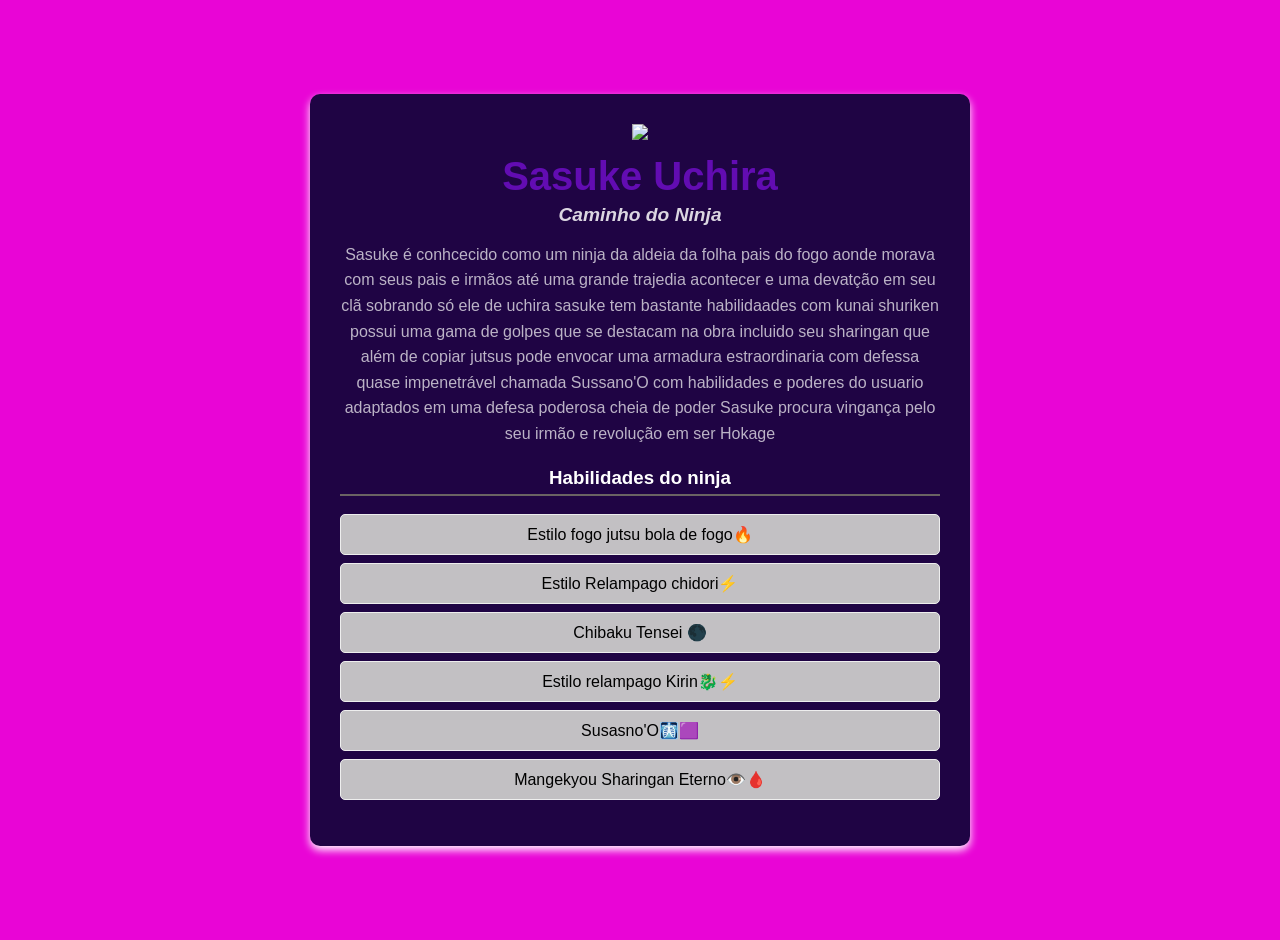
==== index.html @ 42a0c2fe "Add files via upload trabalho aula 1" ====
<!DOCTYPE html>
<html lang="pt-BR"> 
<head>
    <meta charset="UTF-8">
    <meta name="viewport" content="width=device-width, initial-scale=1.0">
    <title>Ficha de Personagem</title>
    <link rel="stylesheet" href="style.css">
</head>
<body>

    <div class="ficha-container">

        <header class="ficha-header">
            <img src="https://media3.giphy.com/media/v1.Y2lkPTc5MGI3NjExNmF5emIweDRpcnpqbjIwaTQxaHl5eW9raXVweXIydHdzb3cyeDY3ZyZlcD12MV9pbnRlcm5hbF9naWZfYnlfaWQmY3Q9Zw/I6wUi5eTdUCWI/giphy.gif">
            <h1 class="personagem-nome">Sasuke Uchira</h1>
            <h2 class="personagem-titulo">Caminho do Ninja</h2>
        </header>

        <section class="ficha-bio">
            <p>Sasuke é conhcecido como um ninja da aldeia da folha pais do fogo aonde morava com seus pais e irmãos até uma grande trajedia acontecer e uma devatção em seu clã sobrando só ele de uchira sasuke tem bastante habilidaades com kunai shuriken possui uma gama de golpes que se destacam na obra incluido seu sharingan que além de copiar jutsus pode envocar uma armadura estraordinaria com defessa quase impenetrável chamada Sussano'O com habilidades e poderes do usuario adaptados em uma defesa poderosa cheia de poder Sasuke procura vingança pelo seu irmão e revolução em ser Hokage </p>
        </section>

        <section class="ficha-habilidades">
            <h3>Habilidades do ninja</h3>
            <ul>
                <li>Estilo fogo jutsu bola de fogo🔥</li>
                <li>Estilo Relampago chidori⚡</li>
                <li>Chibaku Tensei 🌑</li>
                <li>Estilo relampago Kirin🐉⚡</li>
                <li>Susasno'O🩻🟪</li>
                <li>Mangekyou Sharingan Eterno👁️🩸</li>
            </ul>
        </section>

    </div>

</body>
</html>
---- style.css ----
/* Estilo para o corpo da página */
body {
    font-family: Arial, sans-serif;
    background-color: #e905d6;
    background-image: url(https://wallpapers.com/images/high/hidden-leaf-village-8nkx3ipvwp30qliw.webp);
    background-size: cover;
    margin: 0;
    padding: 20px;
    display: flex;
    justify-content: center;
    align-items: center;
    min-height: 100vh;
}

/* Estilo para o contêiner principal da ficha */
.ficha-container {
    background-color: #1f0444;
    border-radius: 10px;
    box-shadow: 0 4px 8px rgb(255, 255, 255);
    max-width: 600px;
    padding: 30px;
    text-align: center;
}

/* Estilo para a imagem do personagem */
.personagem-foto {
    width: 200px;
    height: 157px;
    border-radius: 100%; 
    border: 3px solid #b205dd;
    object-fit: cover;
    margin-bottom: 15px;
}

/* Estilos para os títulos */
.personagem-nome {
    color: #620cb2;
    font-size: 2.5em;
    margin: 10px 0 5px;
}

.personagem-titulo {
    color: #ffffffd6;
    font-size: 1.2em;
    font-style: italic;
    margin: 0;
}

/* Estilo para a biografia */
.ficha-bio p {
    line-height: 1.6;
    color: #ffffffb2;
}

/* Estilo para a lista de habilidades */
.ficha-habilidades h3 {
    margin-top: 20px;
    color: #ffffff;
    border-bottom: 2px solid #6a6363;
    padding-bottom: 5px;
}

.ficha-habilidades ul {
    list-style: none;
    padding: 0;
}

.ficha-habilidades li {
    background-color: #c2c0c3;
    border: 1px solid #eee;
    margin-bottom: 8px;
    padding: 10px;
    border-radius: 5px;
}
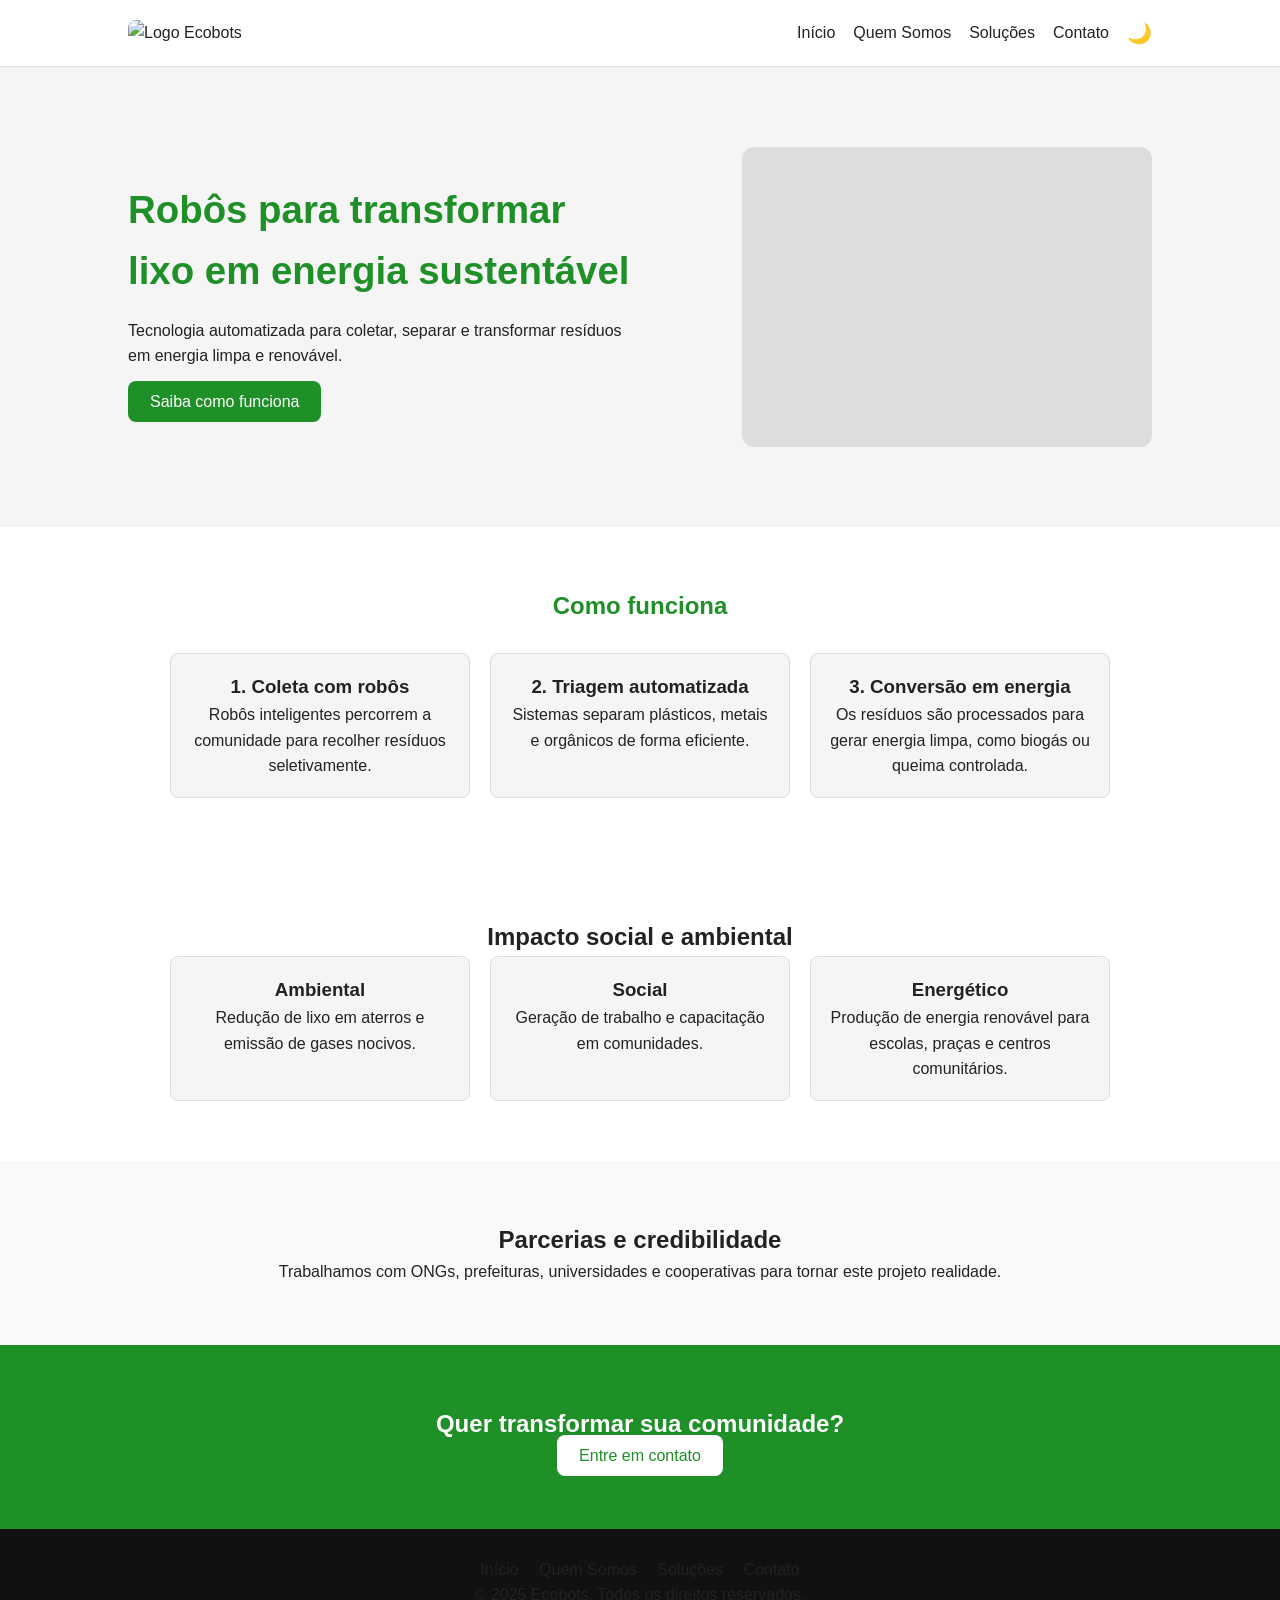
==== commit a129a99f: "Add files via upload" ====
--- a/index.html
+++ b/index.html
@@ -1,38 +1,103 @@
-<!DOCTYPE html>
-<html lang="pt-BR"> 
-<head>
-    <meta charset="UTF-8">
-    <meta name="viewport" content="width=device-width, initial-scale=1.0">
-    <title>Ficha de Personagem</title>
-    <link rel="stylesheet" href="style.css">
-</head>
-<body>
-
-    <div class="ficha-container">
-
-        <header class="ficha-header">
-            <img src="https://media3.giphy.com/media/v1.Y2lkPTc5MGI3NjExNmF5emIweDRpcnpqbjIwaTQxaHl5eW9raXVweXIydHdzb3cyeDY3ZyZlcD12MV9pbnRlcm5hbF9naWZfYnlfaWQmY3Q9Zw/I6wUi5eTdUCWI/giphy.gif">
-            <h1 class="personagem-nome">Sasuke Uchira</h1>
-            <h2 class="personagem-titulo">Caminho do Ninja</h2>
-        </header>
-
-        <section class="ficha-bio">
-            <p>Sasuke é conhcecido como um ninja da aldeia da folha pais do fogo aonde morava com seus pais e irmãos até uma grande trajedia acontecer e uma devatção em seu clã sobrando só ele de uchira sasuke tem bastante habilidaades com kunai shuriken possui uma gama de golpes que se destacam na obra incluido seu sharingan que além de copiar jutsus pode envocar uma armadura estraordinaria com defessa quase impenetrável chamada Sussano'O com habilidades e poderes do usuario adaptados em uma defesa poderosa cheia de poder Sasuke procura vingança pelo seu irmão e revolução em ser Hokage </p>
-        </section>
-
-        <section class="ficha-habilidades">
-            <h3>Habilidades do ninja</h3>
-            <ul>
-                <li>Estilo fogo jutsu bola de fogo🔥</li>
-                <li>Estilo Relampago chidori⚡</li>
-                <li>Chibaku Tensei 🌑</li>
-                <li>Estilo relampago Kirin🐉⚡</li>
-                <li>Susasno'O🩻🟪</li>
-                <li>Mangekyou Sharingan Eterno👁️🩸</li>
-            </ul>
-        </section>
-
-    </div>
-
-</body>
-</html>+<!DOCTYPE html>
+<html lang="pt-br">
+<head>
+  <meta charset="utf-8" />
+  <meta name="viewport" content="width=device-width, initial-scale=1" />
+  <title>Ecobots – Robôs Sustentáveis para Gestão de Resíduos</title>
+  <link rel="stylesheet" href="style.css" />
+</head>
+<body>
+
+  <!-- BARRA DE NAVEGAÇÃO -->
+  <header class="barra-navegacao">
+    <div class="logo">
+      <img src="img/logo.png" alt="Logo Ecobots" />
+    </div>
+
+    <nav class="links-navegacao">
+      <a href="index.html">Início</a>
+      <a href="quem-somos.html">Quem Somos</a>
+      <a href="solucoes.html">Soluções</a>
+      <a href="contato.html">Contato</a>
+      <button id="alternar-tema" aria-label="Alternar tema">🌙</button>
+    </nav>
+  </header>
+
+  <!-- PRINCIPAL -->
+  <main class="principal">
+    <div class="principal-conteudo">
+      <h1>Robôs para transformar lixo em energia sustentável</h1>
+      <p>Tecnologia automatizada para coletar, separar e transformar resíduos em energia limpa e renovável.</p>
+      <a href="solucoes.html" class="botao-primario">Saiba como funciona</a>
+    </div>
+    <div class="principal-imagem" role="img" aria-label="Imagem representativa"></div>
+  </main>
+
+  <!-- COMO FUNCIONA -->
+  <section class="como-funciona animacao-entrada">
+    <h2>Como funciona</h2>
+    <div class="passos">
+      <article class="passo">
+        <h3>1. Coleta com robôs</h3>
+        <p>Robôs inteligentes percorrem a comunidade para recolher resíduos seletivamente.</p>
+      </article>
+
+      <article class="passo">
+        <h3>2. Triagem automatizada</h3>
+        <p>Sistemas separam plásticos, metais e orgânicos de forma eficiente.</p>
+      </article>
+
+      <article class="passo">
+        <h3>3. Conversão em energia</h3>
+        <p>Os resíduos são processados para gerar energia limpa, como biogás ou queima controlada.</p>
+      </article>
+    </div>
+  </section>
+
+  <!-- IMPACTO -->
+  <section class="impacto">
+    <h2>Impacto social e ambiental</h2>
+    <div class="cartoes-impacto">
+      <div class="cartao-impacto">
+        <h3>Ambiental</h3>
+        <p>Redução de lixo em aterros e emissão de gases nocivos.</p>
+      </div>
+
+      <div class="cartao-impacto">
+        <h3>Social</h3>
+        <p>Geração de trabalho e capacitação em comunidades.</p>
+      </div>
+
+      <div class="cartao-impacto">
+        <h3>Energético</h3>
+        <p>Produção de energia renovável para escolas, praças e centros comunitários.</p>
+      </div>
+    </div>
+  </section>
+
+  <!-- PARCERIAS -->
+  <section class="parcerias">
+    <h2>Parcerias e credibilidade</h2>
+    <p>Trabalhamos com ONGs, prefeituras, universidades e cooperativas para tornar este projeto realidade.</p>
+  </section>
+
+  <!-- CALL TO ACTION FINAL -->
+  <section class="cta-final">
+    <h2>Quer transformar sua comunidade?</h2>
+    <a href="contato.html" class="botao-primario">Entre em contato</a>
+  </section>
+
+  <!-- RODAPÉ -->
+  <footer class="rodape">
+    <div class="links-rodape">
+      <a href="index.html">Início</a>
+      <a href="quem-somos.html">Quem Somos</a>
+      <a href="solucoes.html">Soluções</a>
+      <a href="contato.html">Contato</a>
+    </div>
+    <p>© 2025 Ecobots. Todos os direitos reservados.</p>
+  </footer>
+
+  <script src="script.js"></script>
+</body>
+</html>
--- a/style.css
+++ b/style.css
@@ -1,74 +1,343 @@
-/* Estilo para o corpo da página */
-body {
-    font-family: Arial, sans-serif;
-    background-color: #e905d6;
-    background-image: url(https://wallpapers.com/images/high/hidden-leaf-village-8nkx3ipvwp30qliw.webp);
-    background-size: cover;
-    margin: 0;
-    padding: 20px;
-    display: flex;
-    justify-content: center;
-    align-items: center;
-    min-height: 100vh;
-}
-
-/* Estilo para o contêiner principal da ficha */
-.ficha-container {
-    background-color: #1f0444;
-    border-radius: 10px;
-    box-shadow: 0 4px 8px rgb(255, 255, 255);
-    max-width: 600px;
-    padding: 30px;
-    text-align: center;
-}
-
-/* Estilo para a imagem do personagem */
-.personagem-foto {
-    width: 200px;
-    height: 157px;
-    border-radius: 100%; 
-    border: 3px solid #b205dd;
-    object-fit: cover;
-    margin-bottom: 15px;
-}
-
-/* Estilos para os títulos */
-.personagem-nome {
-    color: #620cb2;
-    font-size: 2.5em;
-    margin: 10px 0 5px;
-}
-
-.personagem-titulo {
-    color: #ffffffd6;
-    font-size: 1.2em;
-    font-style: italic;
-    margin: 0;
-}
-
-/* Estilo para a biografia */
-.ficha-bio p {
-    line-height: 1.6;
-    color: #ffffffb2;
-}
-
-/* Estilo para a lista de habilidades */
-.ficha-habilidades h3 {
-    margin-top: 20px;
-    color: #ffffff;
-    border-bottom: 2px solid #6a6363;
-    padding-bottom: 5px;
-}
-
-.ficha-habilidades ul {
-    list-style: none;
-    padding: 0;
-}
-
-.ficha-habilidades li {
-    background-color: #c2c0c3;
-    border: 1px solid #eee;
-    margin-bottom: 8px;
-    padding: 10px;
-    border-radius: 5px;
-}+/* =========================================================
+   RESET / BASE
+========================================================= */
+* { margin: 0; padding: 0; box-sizing: border-box; }
+
+/* Variáveis de tema (claro) */
+:root{
+  --fundo: #ffffff;
+  --card: #f5f5f5;
+  --card-alt: #f9f9f9;
+  --texto: #222222;
+  --borda: #dddddd;
+  --primario: #1f8f28;
+}
+
+/* Tema escuro */
+.dark-mode{
+  --fundo: #0e0e0e;
+  --card: #151515;
+  --card-alt: #1a1a1a;
+  --texto: #e4e4e4;
+  --borda: #555;
+  --primario: #4caf50;
+}
+
+/* Corpo / fundo (suporta imagem de fundo) */
+body{
+  font-family: 'Poppins', sans-serif;
+  background: var(--fundo) url("img/fundo.jpg") no-repeat center center fixed;
+  background-size: cover;
+  color: var(--texto);
+  transition: background 0.3s ease, color 0.3s ease;
+  line-height: 1.6;
+}
+
+/* Fundo para modo escuro (se tiver imagem alternativa) */
+body.dark-mode{
+  background: #000 url("img/fundo-escuro.jpg") no-repeat center center fixed;
+  background-size: cover;
+}
+
+/* =========================================================
+   BARRA DE NAVEGAÇÃO
+========================================================= */
+.barra-navegacao{
+  display:flex;
+  justify-content:space-between;
+  align-items:center;
+  padding:20px 10%;
+  background:var(--fundo);
+  border-bottom:1px solid var(--borda);
+}
+
+.logo img{
+  height:45px;
+  border-radius:8px;
+}
+
+.links-navegacao{
+  display:flex;
+  align-items:center;
+  gap:18px;
+}
+
+.links-navegacao a{
+  color:var(--texto);
+  text-decoration:none;
+  font-weight:500;
+  transition: color .25s;
+}
+
+.links-navegacao a:hover{ color:var(--primario); }
+
+/* Botão alternar tema */
+#alternar-tema{
+  cursor:pointer;
+  background:transparent;
+  border:none;
+  font-size:20px;
+  color:var(--texto);
+}
+
+/* =========================================================
+   PRINCIPAL (HERO)
+========================================================= */
+.principal{
+  display:flex;
+  align-items:center;
+  justify-content:space-between;
+  padding:80px 10%;
+  background:var(--card);
+}
+
+.principal-conteudo{ max-width:50%; }
+
+.principal-conteudo h1{
+  font-size:2.4rem;
+  color:var(--primario);
+  margin-bottom:16px;
+}
+
+.principal-conteudo p{ margin-bottom:20px; color:var(--texto); }
+
+.botao-primario{
+  background:var(--primario);
+  color:#fff;
+  padding:12px 22px;
+  text-decoration:none;
+  border-radius:8px;
+}
+
+/* placeholder imagem principal */
+.principal-imagem{
+  width:40%;
+  height:300px;
+  background:var(--borda);
+  border-radius:12px;
+}
+
+/* =========================================================
+   COMO FUNCIONA
+========================================================= */
+.como-funciona{ padding:60px 10%; text-align:center; background:var(--fundo); }
+
+.como-funciona h2{ color:var(--primario); margin-bottom:28px; }
+
+.passos{
+  display:flex;
+  gap:20px;
+  justify-content:center;
+}
+
+.passo{
+  max-width:300px;
+  background:var(--card);
+  padding:18px;
+  border-radius:8px;
+  border:1px solid var(--borda);
+}
+
+/* =========================================================
+   IMPACTO
+========================================================= */
+.impacto{ padding:60px 10%; text-align:center; }
+
+.cartoes-impacto{
+  display:flex;
+  gap:20px;
+  justify-content:center;
+}
+
+.cartao-impacto{
+  max-width:300px;
+  background:var(--card);
+  padding:18px;
+  border-radius:8px;
+  border:1px solid var(--borda);
+}
+
+/* =========================================================
+   PARCERIAS
+========================================================= */
+.parcerias{
+  padding:60px 10%;
+  text-align:center;
+  background:var(--card-alt);
+}
+
+/* =========================================================
+   CTA FINAL
+========================================================= */
+.cta-final{
+  padding:60px 10%;
+  text-align:center;
+  background:var(--primario);
+  color:#fff;
+}
+
+.cta-final .botao-primario{ 
+    background:#fff; color:var(--primario);
+ }
+
+/* =========================================================
+   RODAPÉ
+========================================================= */
+.rodape{
+  background:#111;
+  padding:28px 10%;
+  color:var(--texto);
+  text-align:center;
+}
+
+.links-rodape a{ color:var(--texto); text-decoration:none; margin:0 8px; }
+
+/* =========================================================
+   QUEM SOMOS (página)
+========================================================= */
+.quem-somos-cabecalho{
+  padding:64px 10%;
+  background:var(--primario);
+  color:#fff;
+  text-align:center;
+}
+
+.secao-missao, .secao-visao{
+  padding:56px 10%;
+  background:var(--fundo);
+}
+
+.container{ display:flex; gap:30px; align-items:center; }
+
+.container.invertido{ flex-direction:row-reverse; }
+
+.texto h2{ color:var(--primario); margin-bottom:10px; }
+
+.imagem-missao, .imagem-visao{ flex:1; height:240px; background:var(--borda); border-radius:10px; }
+
+/* =========================================================
+   VALORES / EQUIPE
+========================================================= */
+.grade-valores{ display:grid; gap:20px; grid-template-columns:repeat(auto-fit,minmax(220px,1fr)); margin-top:20px; }
+
+.cartao-valor{ background:var(--card); padding:16px; border-radius:8px; border:1px solid var(--borda); }
+
+.grade-equipe{ display:grid; gap:20px; grid-template-columns:repeat(auto-fit,minmax(220px,1fr)); margin-top:20px; }
+
+.cartao-membro{ background:var(--card); padding:16px; border-radius:8px; border:1px solid var(--borda); text-align:center; }
+
+.foto-membro{ height:140px; background:var(--borda); border-radius:8px; margin-bottom:12px; }
+
+/* =========================================================
+   RESPONSIVIDADE
+========================================================= */
+@media (max-width:900px){
+  .principal{ flex-direction:column; text-align:center; padding:48px 6%; }
+  .principal-imagem{ width:100%; height:220px; margin-top:20px; }
+  .passos, .cartoes-impacto, .grade-valores, .grade-equipe{ flex-direction:column; display:block; }
+  .container{ flex-direction:column; }
+  .links-navegacao{ gap:10px; }
+}
+
+/* FORMULÁRIO DE CONTATO */
+.secao-formulario {
+  padding: 60px 10%;
+  background: var(--bg-color);
+}
+
+.formulario-container {
+  max-width: 700px;
+  margin: 0 auto;
+  background: var(--card-color);
+  padding: 30px;
+  border-radius: 12px;
+  border: 1px solid var(--border-color);
+}
+
+.formulario-container h2 {
+  color: var(--primary-color);
+  margin-bottom: 20px;
+  text-align: center;
+}
+
+.formulario-contato {
+  display: flex;
+  flex-direction: column;
+  gap: 15px;
+}
+
+.formulario-contato label {
+  font-weight: 500;
+  color: var(--text-color);
+}
+
+.formulario-contato input,
+.formulario-contato textarea {
+  padding: 12px;
+  border-radius: 8px;
+  border: 1px solid var(--border-color);
+  background: var(--card-alt);
+  color: var(--text-color);
+  font-size: 1rem;
+}
+
+.formulario-contato input:focus,
+.formulario-contato textarea:focus {
+  outline: 2px solid var(--primary-color);
+}
+
+.formulario-contato button {
+  margin-top: 10px;
+  align-self: center;
+}
+
+/* ---------- ANIMAÇÕES PROFISSIONAIS ---------- */
+
+/* Estado inicial (antes de aparecer) */
+.animacao-entrada {
+  opacity: 0;
+  transform: translateY(25px);
+  transition: opacity 0.6s ease, transform 0.6s ease;
+}
+
+/* Quando estiver visível */
+.animacao-visivel {
+  opacity: 1;
+  transform: translateY(0);
+}
+
+/* Slide suave da esquerda */
+.animacao-esquerda {
+  opacity: 0;
+  transform: translateX(-35px);
+  transition: opacity 0.6s ease, transform 0.6s ease;
+}
+
+.animacao-esquerda.animacao-visivel {
+  opacity: 1;
+  transform: translateX(0);
+}
+
+/* Slide suave da direita */
+.animacao-direita {
+  opacity: 0;
+  transform: translateX(35px);
+  transition: opacity 0.6s ease, transform 0.6s ease;
+}
+
+.animacao-direita.animacao-visivel {
+  opacity: 1;
+  transform: translateX(0);
+}
+
+/* Leve zoom-in para cartões */
+.animacao-zoom {
+  opacity: 0;
+  transform: scale(0.96);
+  transition: opacity 0.6s ease, transform 0.6s ease;
+}
+
+.animacao-zoom.animacao-visivel {
+  opacity: 1;
+  transform: scale(1);
+}
